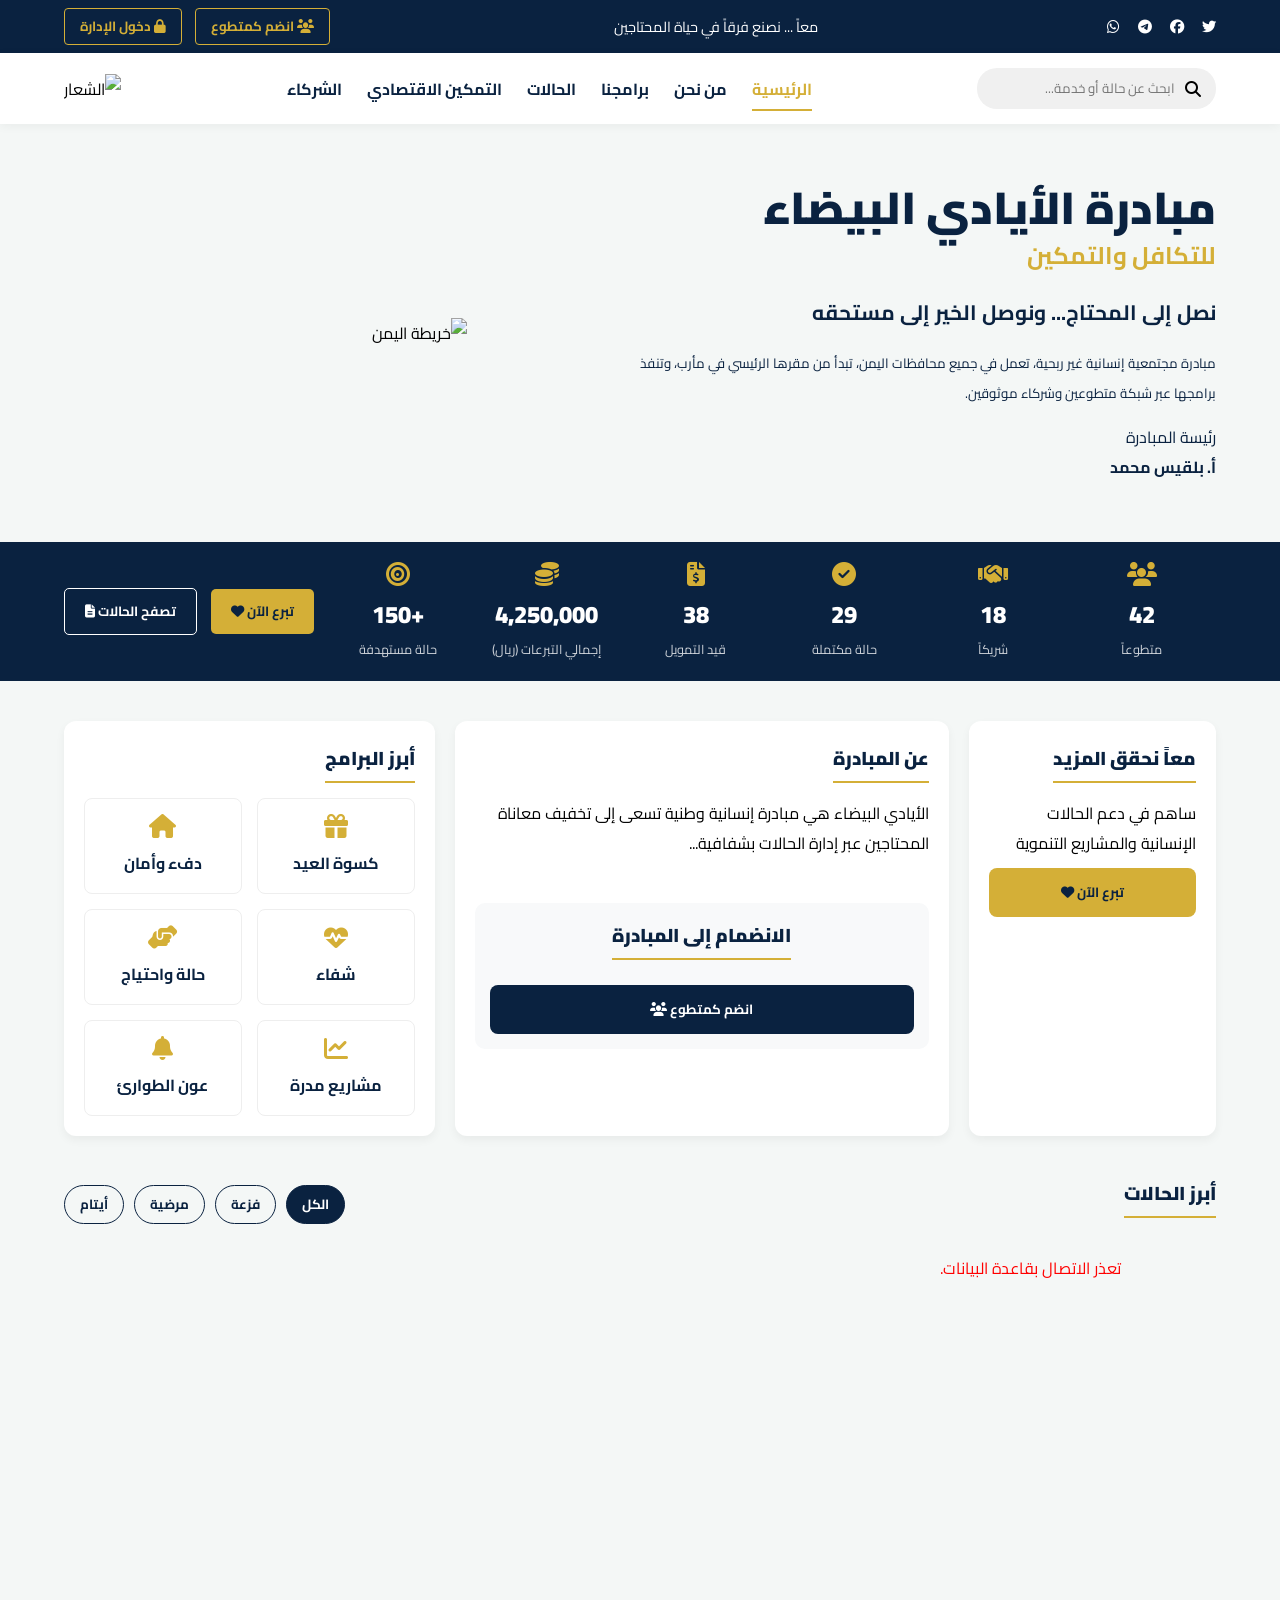
==== admin.html @ e95216de "Add files via upload" ====
<!DOCTYPE html>
<html lang="ar" dir="rtl">
<head>
    <meta charset="UTF-8">
    <meta name="viewport" content="width=device-width, initial-scale=1.0">
    <title>لوحة الإدارة - الأيادي البيضاء</title>
    <link href="https://fonts.googleapis.com/css2?family=Cairo:wght@400;700;900&display=swap" rel="stylesheet">
    <link rel="stylesheet" href="https://cdnjs.cloudflare.com/ajax/libs/font-awesome/6.4.0/css/all.min.css">
    <link rel="stylesheet" href="admin.css">
</head>
<body>

    <!-- القائمة الجانبية -->
    <aside class="sidebar" id="sidebar">
        <div class="sidebar-header">
            <h2>الأيادي البيضاء</h2>
            <small>بوابة الإدارة</small>
        </div>
        <ul class="nav-links">
            <li class="active" onclick="showSection('dashboard', this)"><i class="fas fa-chart-pie"></i> لوحة القيادة</li>
            <li onclick="showSection('cases-section', this)"><i class="fas fa-file-signature"></i> إدارة الحالات</li>
            <li onclick="showSection('volunteers-section', this)"><i class="fas fa-hands-helping"></i> المتطوعين</li>
            <li onclick="showSection('users-section', this)"><i class="fas fa-users-cog"></i> فريق العمل</li>
            <li onclick="showSection('settings-section', this)"><i class="fas fa-cogs"></i> الإعدادات</li>
        </ul>
        <button class="logout-btn" onclick="logout()"><i class="fas fa-sign-out-alt"></i> تسجيل الخروج</button>
    </aside>

    <!-- المحتوى الرئيسي -->
    <main class="main-content">
        <!-- الشريط العلوي -->
        <header class="top-header">
            <button class="mobile-menu-btn" onclick="toggleSidebar()"><i class="fas fa-bars"></i></button>
            <div class="user-info">
                <span id="adminName">مرحباً بك</span>
                <i class="fas fa-user-circle"></i>
            </div>
        </header>

        <div id="loading" class="loading-overlay">
            <i class="fas fa-spinner fa-spin"></i> جاري جلب البيانات...
        </div>

        <!-- 1. لوحة القيادة -->
        <section id="dashboard" class="content-section active">
            <h2 class="section-title">نظرة عامة</h2>
            <div class="stats-grid">
                <div class="stat-card">
                    <div class="stat-icon"><i class="fas fa-file-alt"></i></div>
                    <div class="stat-details">
                        <h3 id="statTotalCases">0</h3>
                        <p>إجمالي الحالات</p>
                    </div>
                </div>
                <div class="stat-card">
                    <div class="stat-icon" style="background:#e63946;"><i class="fas fa-clock"></i></div>
                    <div class="stat-details">
                        <h3 id="statPendingCases">0</h3>
                        <p>حالات قيد المراجعة (مسودة)</p>
                    </div>
                </div>
                <div class="stat-card">
                    <div class="stat-icon" style="background:#2a9d8f;"><i class="fas fa-hands"></i></div>
                    <div class="stat-details">
                        <h3 id="statVolunteers">0</h3>
                        <p>طلبات التطوع</p>
                    </div>
                </div>
            </div>
        </section>

        <!-- 2. إدارة الحالات -->
        <section id="cases-section" class="content-section">
            <h2 class="section-title">إدارة طلبات المساعدة</h2>
            <div class="table-responsive">
                <table class="admin-table">
                    <thead>
                        <tr>
                            <th>الرقم</th>
                            <th>النوع / العنوان</th>
                            <th>المبلغ</th>
                            <th>المحافظة</th>
                            <th>الحالة الحالية</th>
                            <th>إجراء</th>
                        </tr>
                    </thead>
                    <tbody id="casesTableBody"></tbody>
                </table>
            </div>
        </section>

        <!-- 3. إدارة المتطوعين -->
        <section id="volunteers-section" class="content-section">
            <h2 class="section-title">قائمة المتطوعين</h2>
            <div class="table-responsive">
                <table class="admin-table">
                    <thead>
                        <tr>
                            <th>الاسم</th>
                            <th>المحافظة</th>
                            <th>رقم الواتساب</th>
                            <th>المهارات</th>
                        </tr>
                    </thead>
                    <tbody id="volunteersTableBody"></tbody>
                </table>
            </div>
        </section>

        <!-- 4. فريق العمل (المستخدمين) -->
        <section id="users-section" class="content-section">
            <h2 class="section-title">إدارة صلاحيات الفريق</h2>
            
            <div class="form-card">
                <h3>إضافة عضو جديد للفريق</h3>
                <form id="addUserForm" onsubmit="addUser(event)">
                    <div class="form-grid">
                        <input type="text" id="newFullName" placeholder="الاسم الكامل" required>
                        <input type="text" id="newUsername" placeholder="اسم المستخدم (للدخول)" required>
                        <input type="password" id="newPassword" placeholder="كلمة المرور" required>
                        <select id="newRole" required>
                            <option value="">اختر الصلاحية...</option>
                            <option value="مدير">مدير (صلاحيات كاملة)</option>
                            <option value="قائد فريق">قائد فريق</option>
                            <option value="متطوع">متطوع</option>
                        </select>
                        <select id="newGov" required>
                            <option value="مأرب">مأرب</option>
                            <option value="تعز">تعز</option>
                            <option value="الكل">الكل</option>
                        </select>
                    </div>
                    <button type="submit" class="btn-primary" id="btnAddUser">إضافة المستخدم</button>
                    <p id="userStatusMsg" class="msg"></p>
                </form>
            </div>

            <div class="table-responsive mt-20">
                <table class="admin-table">
                    <thead>
                        <tr>
                            <th>الاسم</th>
                            <th>اسم المستخدم</th>
                            <th>الصلاحية</th>
                            <th>المحافظة</th>
                        </tr>
                    </thead>
                    <tbody id="usersTableBody"></tbody>
                </table>
            </div>
        </section>

        <!-- 5. الإعدادات -->
        <section id="settings-section" class="content-section">
            <h2 class="section-title">إعدادات الموقع والروابط</h2>
            <div class="form-card">
                <form id="settingsForm" onsubmit="saveSettings(event)">
                    <div class="form-grid">
                        <div>
                            <label>رابط الفيسبوك</label>
                            <input type="url" id="setFacebook" placeholder="https://facebook.com/...">
                        </div>
                        <div>
                            <label>رابط الواتساب (للتواصل)</label>
                            <input type="url" id="setWhatsapp" placeholder="https://wa.me/...">
                        </div>
                        <div>
                            <label>رابط تويتر / X</label>
                            <input type="url" id="setTwitter" placeholder="https://x.com/...">
                        </div>
                        <div>
                            <label>رابط صورة الخلفية (رابط مباشر)</label>
                            <input type="url" id="setHeroBg" placeholder="https://...">
                        </div>
                    </div>
                    <button type="submit" class="btn-primary" id="btnSaveSettings">حفظ الإعدادات</button>
                    <p id="settingsStatusMsg" class="msg"></p>
                </form>
            </div>
        </section>

    </main>

    <script src="admin.js"></script>
</body>
</html>
---- admin.css ----
:root {
    --primary: #0a2240;
    --accent: #d4af37;
    --bg-light: #f4f7f6;
    --text-dark: #333;
    --white: #ffffff;
    --danger: #e63946;
    --success: #2a9d8f;
}

* { margin: 0; padding: 0; box-sizing: border-box; font-family: 'Cairo', sans-serif; }
body { display: flex; background: var(--bg-light); min-height: 100vh; overflow-x: hidden; }

/* القائمة الجانبية */
.sidebar { width: 260px; background: var(--primary); color: var(--white); display: flex; flex-direction: column; transition: 0.3s; z-index: 1000; }
.sidebar-header { padding: 20px; text-align: center; border-bottom: 1px solid rgba(255,255,255,0.1); margin-bottom: 20px; }
.sidebar-header h2 { color: var(--accent); font-size: 1.5rem; font-weight: 900; }
.nav-links { list-style: none; flex: 1; }
.nav-links li { padding: 15px 20px; cursor: pointer; display: flex; align-items: center; gap: 15px; font-weight: bold; border-right: 4px solid transparent; transition: 0.2s; }
.nav-links li:hover, .nav-links li.active { background: rgba(255,255,255,0.05); border-right-color: var(--accent); color: var(--accent); }
.logout-btn { background: var(--danger); color: var(--white); border: none; padding: 15px; font-weight: bold; cursor: pointer; display: flex; justify-content: center; align-items: center; gap: 10px; }

/* المحتوى الرئيسي */
.main-content { flex: 1; display: flex; flex-direction: column; height: 100vh; overflow-y: auto; position: relative; }
.top-header { background: var(--white); padding: 15px 30px; display: flex; justify-content: space-between; align-items: center; box-shadow: 0 2px 10px rgba(0,0,0,0.05); }
.mobile-menu-btn { display: none; background: transparent; border: none; font-size: 1.5rem; color: var(--primary); cursor: pointer; }
.user-info { display: flex; align-items: center; gap: 10px; font-weight: bold; color: var(--primary); }
.user-info i { font-size: 1.5rem; color: var(--accent); }

/* الأقسام */
.content-section { padding: 30px; display: none; animation: fadeIn 0.4s; }
.content-section.active { display: block; }
@keyframes fadeIn { from { opacity: 0; transform: translateY(10px); } to { opacity: 1; transform: translateY(0); } }
.section-title { color: var(--primary); margin-bottom: 25px; border-bottom: 2px solid var(--accent); display: inline-block; padding-bottom: 5px; }

/* الإحصائيات */
.stats-grid { display: grid; grid-template-columns: repeat(auto-fit, minmax(250px, 1fr)); gap: 20px; }
.stat-card { background: var(--white); padding: 25px; border-radius: 12px; display: flex; align-items: center; gap: 20px; box-shadow: 0 4px 15px rgba(0,0,0,0.03); }
.stat-icon { width: 60px; height: 60px; background: var(--primary); color: var(--white); border-radius: 50%; display: flex; justify-content: center; align-items: center; font-size: 1.8rem; }
.stat-details h3 { font-size: 2rem; color: var(--text-dark); line-height: 1; }
.stat-details p { color: #666; font-size: 0.9rem; font-weight: bold; }

/* الجداول */
.table-responsive { width: 100%; overflow-x: auto; background: var(--white); border-radius: 12px; box-shadow: 0 4px 15px rgba(0,0,0,0.03); }
.admin-table { width: 100%; border-collapse: collapse; min-width: 600px; }
.admin-table th, .admin-table td { padding: 15px; text-align: right; border-bottom: 1px solid #eee; }
.admin-table th { background: var(--primary); color: var(--white); font-weight: bold; }
.admin-table tr:hover { background: #f9f9f9; }

/* الأزرار والنماذج */
.btn-approve, .btn-reject { padding: 6px 12px; border: none; border-radius: 5px; color: var(--white); font-weight: bold; cursor: pointer; font-family: 'Cairo'; margin-left: 5px; }
.btn-approve { background: var(--success); }
.btn-reject { background: var(--danger); }
.status-badge { padding: 4px 10px; border-radius: 20px; font-size: 0.8rem; font-weight: bold; }
.status-draft { background: #ffeeba; color: #856404; }
.status-pub { background: #d4edda; color: #155724; }

.form-card { background: var(--white); padding: 25px; border-radius: 12px; box-shadow: 0 4px 15px rgba(0,0,0,0.03); }
.form-grid { display: grid; grid-template-columns: repeat(auto-fit, minmax(200px, 1fr)); gap: 15px; margin-bottom: 20px; }
.form-grid input, .form-grid select { width: 100%; padding: 12px; border: 1px solid #ddd; border-radius: 8px; font-family: 'Cairo'; }
.form-grid label { display: block; margin-bottom: 5px; font-weight: bold; font-size: 0.9rem; color: var(--primary); }
.btn-primary { background: var(--primary); color: var(--white); border: none; padding: 12px 25px; border-radius: 8px; font-weight: bold; cursor: pointer; font-family: 'Cairo'; }
.mt-20 { margin-top: 20px; }
.msg { margin-top: 10px; font-weight: bold; font-size: 0.9rem; }

/* شاشة التحميل */
.loading-overlay { position: absolute; inset: 0; background: rgba(255,255,255,0.9); display: flex; justify-content: center; align-items: center; font-size: 1.5rem; color: var(--primary); font-weight: bold; z-index: 50; flex-direction: column; gap: 10px; }

/* التجاوب مع الجوال */
@media (max-width: 768px) {
    .sidebar { position: fixed; right: -260px; height: 100vh; }
    .sidebar.open { right: 0; }
    .mobile-menu-btn { display: block; }
    .content-section { padding: 15px; }
}
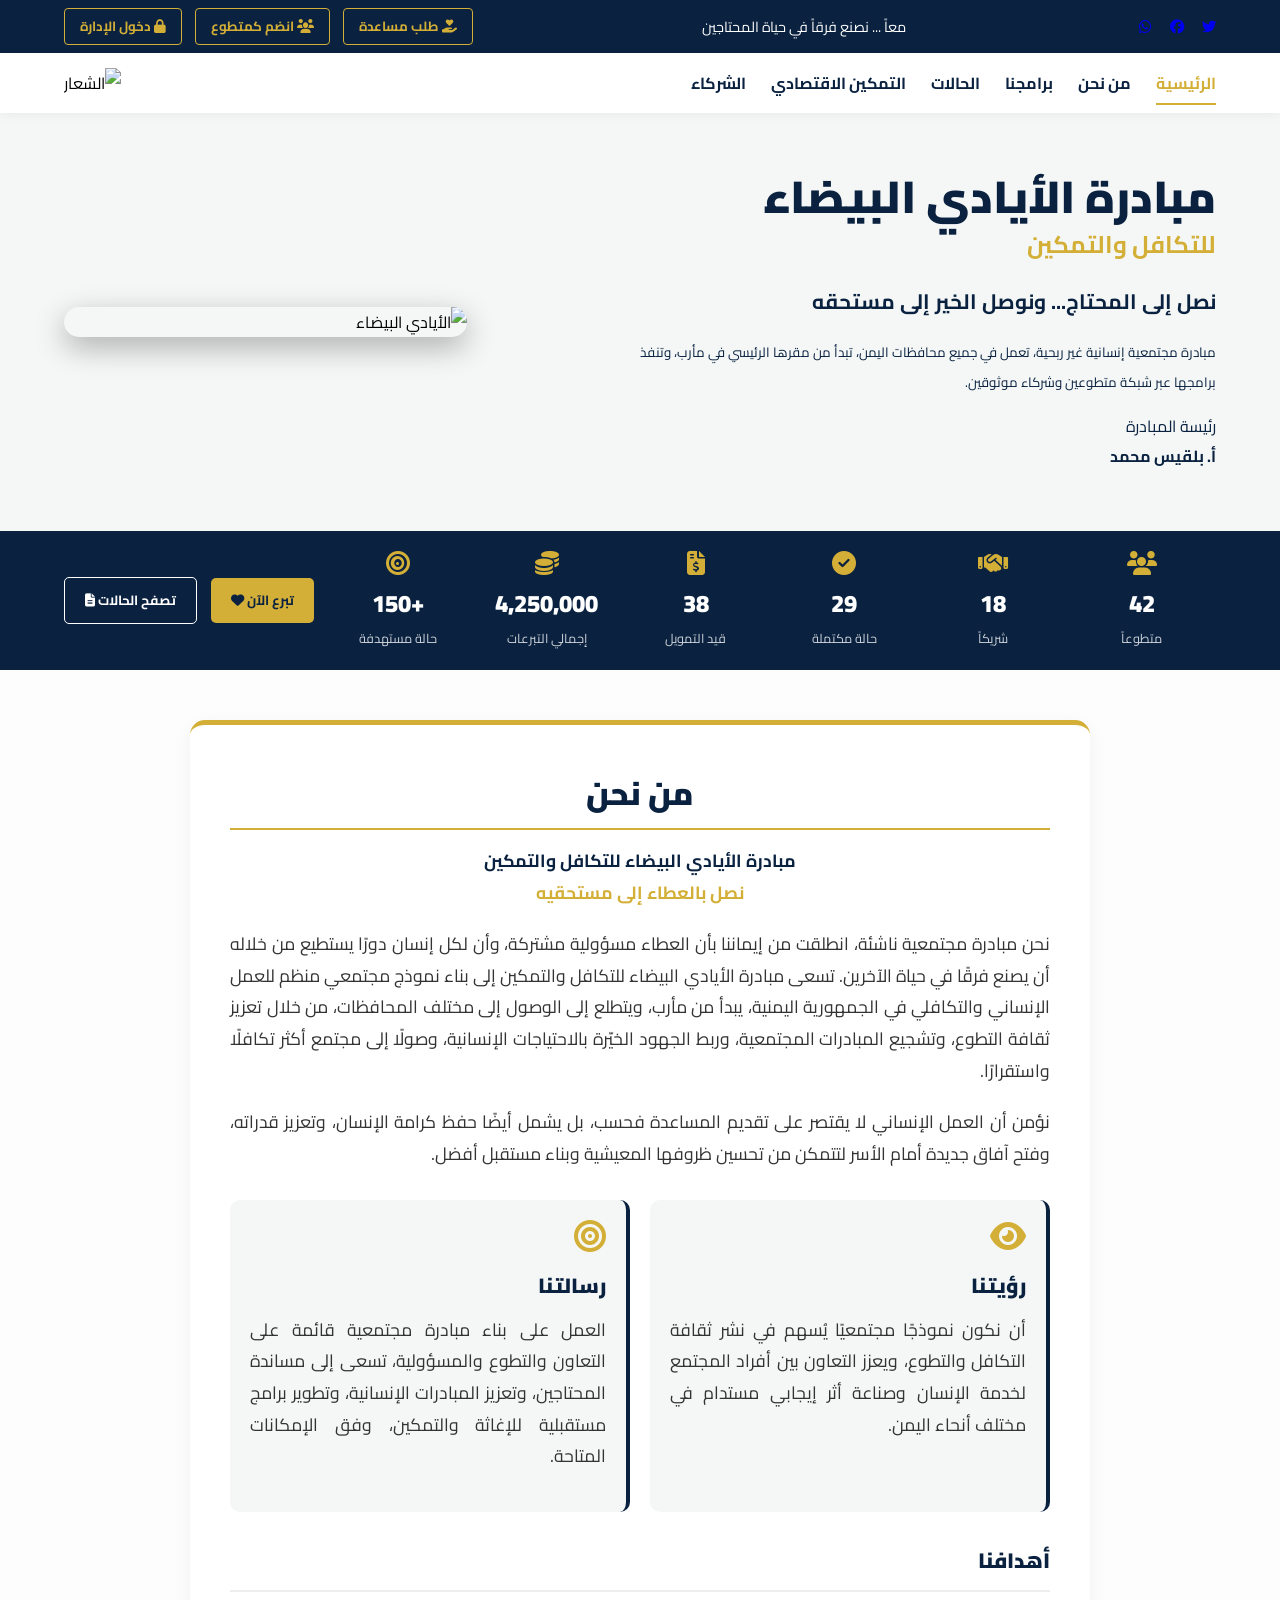
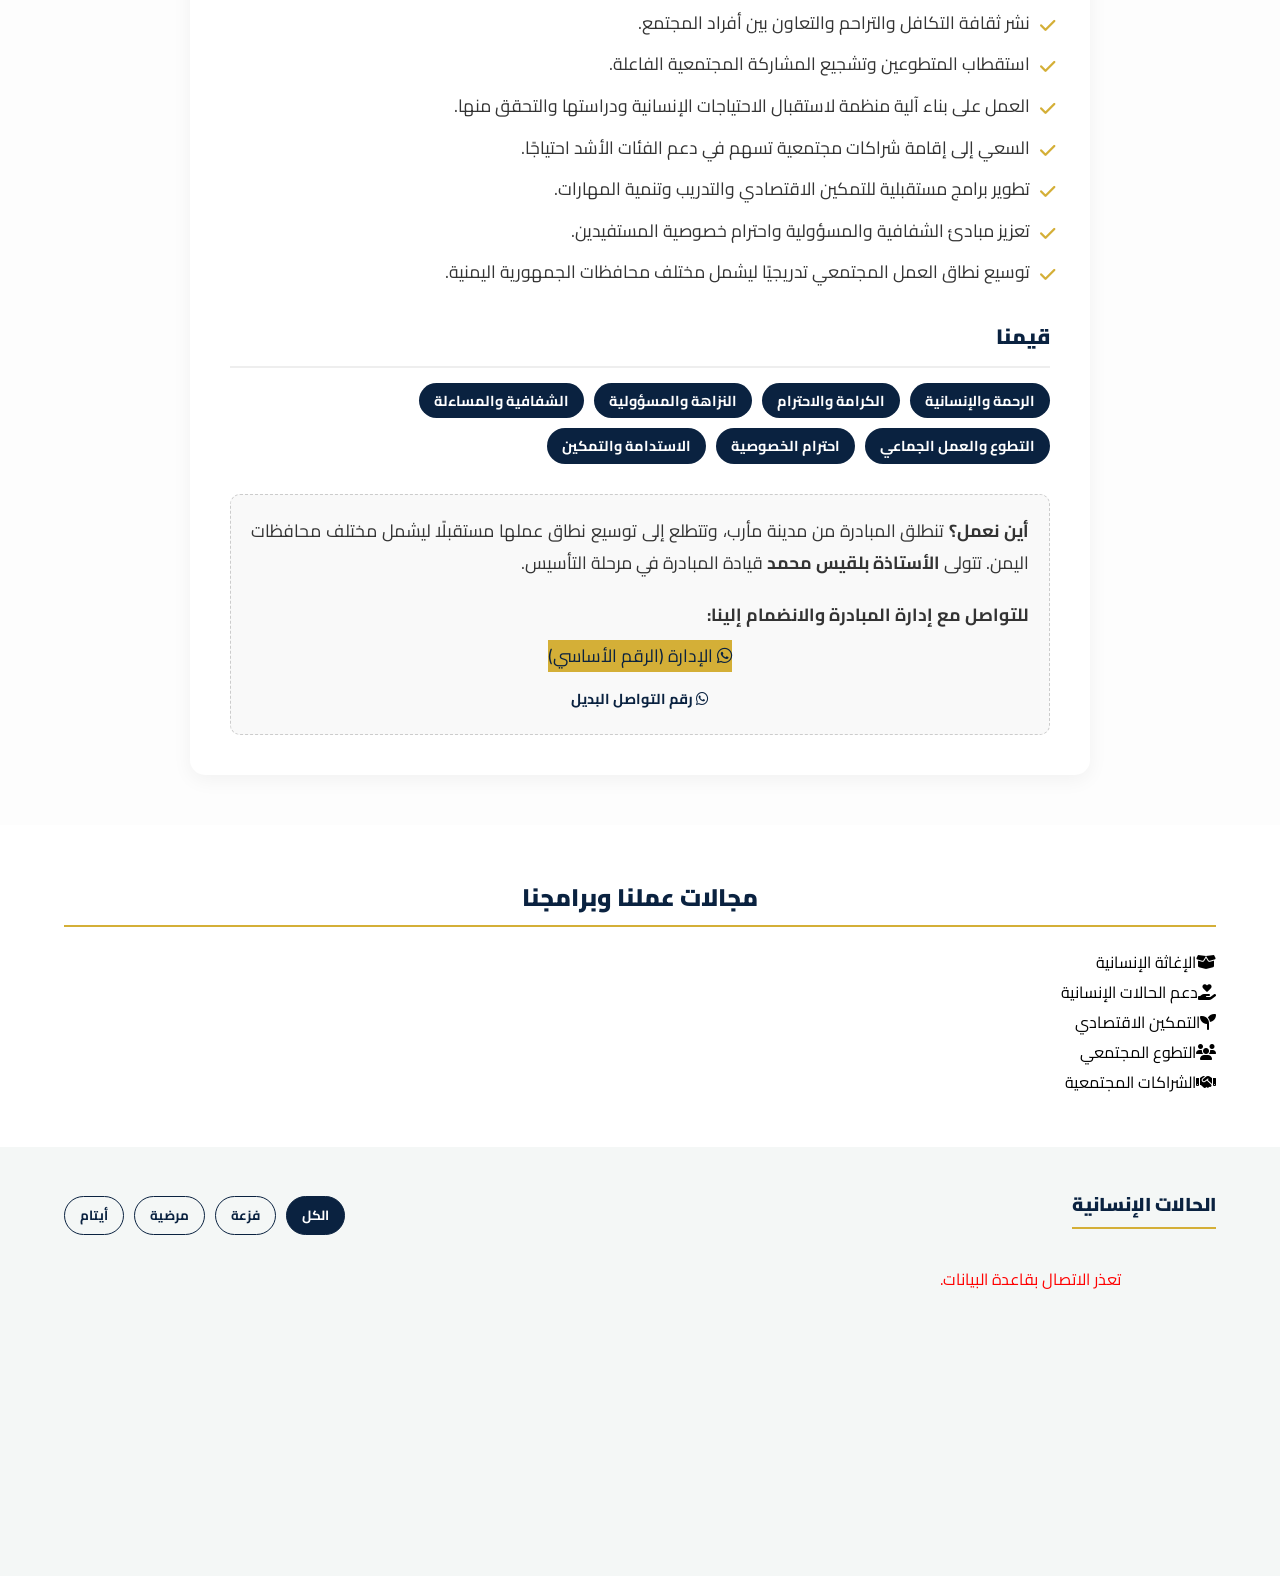
==== commit 6be82fd6: "Update admin.html" ====
--- a/admin.html
+++ b/admin.html
@@ -10,15 +10,15 @@
 </head>
 <body>
 
-    <!-- القائمة الجانبية -->
     <aside class="sidebar" id="sidebar">
         <div class="sidebar-header">
             <h2>الأيادي البيضاء</h2>
-            <small>بوابة الإدارة</small>
+            <small>بوابة الإدارة المتقدمة</small>
         </div>
         <ul class="nav-links">
             <li class="active" onclick="showSection('dashboard', this)"><i class="fas fa-chart-pie"></i> لوحة القيادة</li>
             <li onclick="showSection('cases-section', this)"><i class="fas fa-file-signature"></i> إدارة الحالات</li>
+            <li onclick="showSection('tasks-section', this)"><i class="fas fa-tasks"></i> إدارة المهام</li>
             <li onclick="showSection('volunteers-section', this)"><i class="fas fa-hands-helping"></i> المتطوعين</li>
             <li onclick="showSection('users-section', this)"><i class="fas fa-users-cog"></i> فريق العمل</li>
             <li onclick="showSection('settings-section', this)"><i class="fas fa-cogs"></i> الإعدادات</li>
@@ -26,9 +26,7 @@
         <button class="logout-btn" onclick="logout()"><i class="fas fa-sign-out-alt"></i> تسجيل الخروج</button>
     </aside>
 
-    <!-- المحتوى الرئيسي -->
     <main class="main-content">
-        <!-- الشريط العلوي -->
         <header class="top-header">
             <button class="mobile-menu-btn" onclick="toggleSidebar()"><i class="fas fa-bars"></i></button>
             <div class="user-info">
@@ -47,29 +45,20 @@
             <div class="stats-grid">
                 <div class="stat-card">
                     <div class="stat-icon"><i class="fas fa-file-alt"></i></div>
-                    <div class="stat-details">
-                        <h3 id="statTotalCases">0</h3>
-                        <p>إجمالي الحالات</p>
-                    </div>
+                    <div class="stat-details"><h3 id="statTotalCases">0</h3><p>إجمالي الحالات</p></div>
                 </div>
                 <div class="stat-card">
                     <div class="stat-icon" style="background:#e63946;"><i class="fas fa-clock"></i></div>
-                    <div class="stat-details">
-                        <h3 id="statPendingCases">0</h3>
-                        <p>حالات قيد المراجعة (مسودة)</p>
-                    </div>
+                    <div class="stat-details"><h3 id="statPendingCases">0</h3><p>حالات قيد المراجعة</p></div>
                 </div>
                 <div class="stat-card">
                     <div class="stat-icon" style="background:#2a9d8f;"><i class="fas fa-hands"></i></div>
-                    <div class="stat-details">
-                        <h3 id="statVolunteers">0</h3>
-                        <p>طلبات التطوع</p>
-                    </div>
+                    <div class="stat-details"><h3 id="statVolunteers">0</h3><p>طلبات التطوع</p></div>
                 </div>
             </div>
         </section>
 
-        <!-- 2. إدارة الحالات -->
+        <!-- 2. إدارة الحالات (محدثة مع روابط درايف) -->
         <section id="cases-section" class="content-section">
             <h2 class="section-title">إدارة طلبات المساعدة</h2>
             <div class="table-responsive">
@@ -79,8 +68,8 @@
                             <th>الرقم</th>
                             <th>النوع / العنوان</th>
                             <th>المبلغ</th>
-                            <th>المحافظة</th>
                             <th>الحالة الحالية</th>
+                            <th>الأرشيف (درايف)</th>
                             <th>إجراء</th>
                         </tr>
                     </thead>
@@ -89,98 +78,93 @@
             </div>
         </section>
 
-        <!-- 3. إدارة المتطوعين -->
+        <!-- 3. إدارة المهام (قسم جديد) -->
+        <section id="tasks-section" class="content-section">
+            <h2 class="section-title">إسناد المهام للميدان</h2>
+            <div class="form-card">
+                <h3>إسناد مهمة جديدة</h3>
+                <form id="assignTaskForm" onsubmit="handleAssignTask(event)">
+                    <div class="form-grid">
+                        <select id="taskCaseId" required><option value="">اختر الحالة...</option></select>
+                        <select id="taskVolunteer" required><option value="">اختر المتطوع...</option></select>
+                        <input type="text" id="taskDesc" placeholder="وصف المهمة (مثال: زيارة ميدانية لتقييم الوضع)" required>
+                    </div>
+                    <button type="submit" class="btn-primary" id="btnAssignTask">إسناد المهمة</button>
+                    <p id="taskStatusMsg" class="msg"></p>
+                </form>
+            </div>
+            <div class="table-responsive mt-20">
+                <table class="admin-table">
+                    <thead>
+                        <tr>
+                            <th>رقم الحالة</th>
+                            <th>المتطوع المكلّف</th>
+                            <th>المهمة</th>
+                            <th>تاريخ الإسناد</th>
+                        </tr>
+                    </thead>
+                    <tbody id="tasksTableBody"></tbody>
+                </table>
+            </div>
+        </section>
+
+        <!-- 4. المتطوعين -->
         <section id="volunteers-section" class="content-section">
             <h2 class="section-title">قائمة المتطوعين</h2>
             <div class="table-responsive">
                 <table class="admin-table">
-                    <thead>
-                        <tr>
-                            <th>الاسم</th>
-                            <th>المحافظة</th>
-                            <th>رقم الواتساب</th>
-                            <th>المهارات</th>
-                        </tr>
-                    </thead>
+                    <thead><tr><th>الاسم</th><th>المحافظة</th><th>رقم الواتساب</th><th>المهارات</th></tr></thead>
                     <tbody id="volunteersTableBody"></tbody>
                 </table>
             </div>
         </section>
 
-        <!-- 4. فريق العمل (المستخدمين) -->
+        <!-- 5. فريق العمل -->
         <section id="users-section" class="content-section">
             <h2 class="section-title">إدارة صلاحيات الفريق</h2>
-            
             <div class="form-card">
-                <h3>إضافة عضو جديد للفريق</h3>
                 <form id="addUserForm" onsubmit="addUser(event)">
                     <div class="form-grid">
                         <input type="text" id="newFullName" placeholder="الاسم الكامل" required>
-                        <input type="text" id="newUsername" placeholder="اسم المستخدم (للدخول)" required>
+                        <input type="text" id="newUsername" placeholder="اسم المستخدم" required>
                         <input type="password" id="newPassword" placeholder="كلمة المرور" required>
                         <select id="newRole" required>
                             <option value="">اختر الصلاحية...</option>
-                            <option value="مدير">مدير (صلاحيات كاملة)</option>
+                            <option value="مدير">مدير</option>
                             <option value="قائد فريق">قائد فريق</option>
-                            <option value="متطوع">متطوع</option>
                         </select>
-                        <select id="newGov" required>
-                            <option value="مأرب">مأرب</option>
-                            <option value="تعز">تعز</option>
-                            <option value="الكل">الكل</option>
-                        </select>
+                        <select id="newGov" required><option value="مأرب">مأرب</option><option value="تعز">تعز</option></select>
                     </div>
                     <button type="submit" class="btn-primary" id="btnAddUser">إضافة المستخدم</button>
                     <p id="userStatusMsg" class="msg"></p>
                 </form>
             </div>
-
             <div class="table-responsive mt-20">
                 <table class="admin-table">
-                    <thead>
-                        <tr>
-                            <th>الاسم</th>
-                            <th>اسم المستخدم</th>
-                            <th>الصلاحية</th>
-                            <th>المحافظة</th>
-                        </tr>
-                    </thead>
+                    <thead><tr><th>الاسم</th><th>اسم المستخدم</th><th>الصلاحية</th></tr></thead>
                     <tbody id="usersTableBody"></tbody>
                 </table>
             </div>
         </section>
 
-        <!-- 5. الإعدادات -->
+        <!-- 6. الإعدادات -->
         <section id="settings-section" class="content-section">
-            <h2 class="section-title">إعدادات الموقع والروابط</h2>
+            <h2 class="section-title">إعدادات الموقع</h2>
             <div class="form-card">
                 <form id="settingsForm" onsubmit="saveSettings(event)">
                     <div class="form-grid">
-                        <div>
-                            <label>رابط الفيسبوك</label>
-                            <input type="url" id="setFacebook" placeholder="https://facebook.com/...">
-                        </div>
-                        <div>
-                            <label>رابط الواتساب (للتواصل)</label>
-                            <input type="url" id="setWhatsapp" placeholder="https://wa.me/...">
-                        </div>
-                        <div>
-                            <label>رابط تويتر / X</label>
-                            <input type="url" id="setTwitter" placeholder="https://x.com/...">
-                        </div>
-                        <div>
-                            <label>رابط صورة الخلفية (رابط مباشر)</label>
-                            <input type="url" id="setHeroBg" placeholder="https://...">
-                        </div>
+                        <div><label>رابط الفيسبوك</label><input type="url" id="setFacebook"></div>
+                        <div><label>رابط الواتساب (للتواصل)</label><input type="url" id="setWhatsapp"></div>
+                        <div><label>رابط تويتر / X</label><input type="url" id="setTwitter"></div>
+                        <div><label>رابط صورة الخلفية (رابط مباشر)</label><input type="url" id="setHeroBg"></div>
                     </div>
                     <button type="submit" class="btn-primary" id="btnSaveSettings">حفظ الإعدادات</button>
                     <p id="settingsStatusMsg" class="msg"></p>
                 </form>
             </div>
         </section>
-
     </main>
 
     <script src="admin.js"></script>
 </body>
-</html>+</html>
